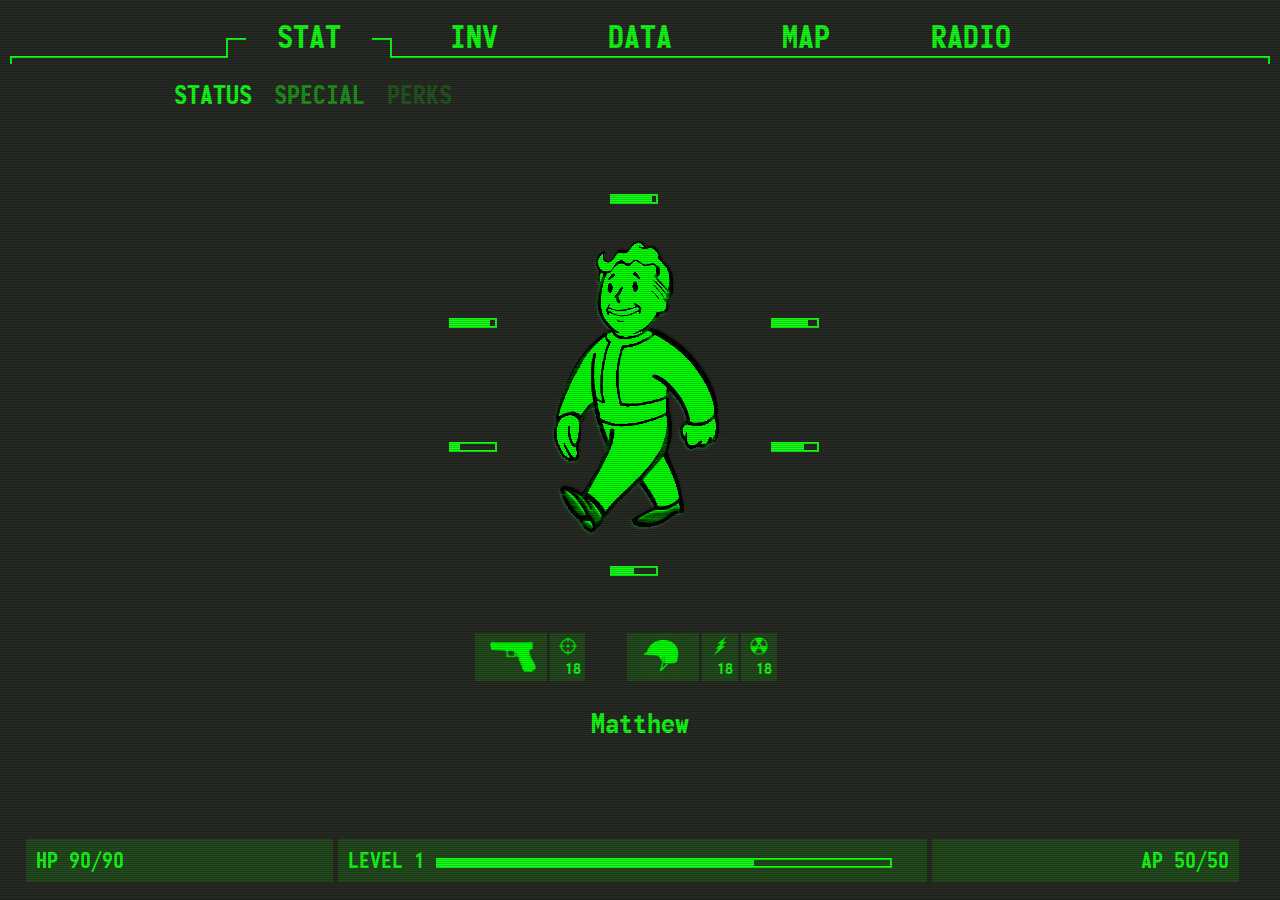
==== index.html @ c09e79b6 "Added pipboy website to github" ====
<!DOCTYPE html>
<html lang="en">

<head>
    <meta charset="UTF-8">
    <title>PipBoy</title>

    <meta name="viewport" content="width=device-width, initial-scale=1, shrink-to-fit=no" />

    <link rel="stylesheet" href="css/tether.min.css" />
    <link rel="stylesheet" href="css/bootstrap.min.css" />
    <link rel="stylesheet" href="css/pipboy.app.css" />
</head>

<body>
    <nav class="navbar navbar-expand-lg navbar-light">
        <div class="collapse navbar-collapse" id="mainNav">
            <ul class="navbar-nav">
                <li class="navbar-item active">
                    <a href="inv.html" class="nav-link">STAT</a>
                </li>
                <li class="navbar-item">
                    <a href="inv.html" class="nav-link">INV</a>
                </li>
                <li class="navbar-item">
                    <a href="#" class="nav-link">DATA</a>
                </li>
                <li class="navbar-item">
                    <a href="map.html" class="nav-link">MAP</a>
                </li>
                <li class="navbar-item">
                    <a href="#" class="nav-link">RADIO</a>
                </li>
            </ul>
        </div>
    </nav>
    <div class="container-fluid">
        <ul class="nav nav-tabs">
            <li class="nav-item">
                <a href="#status" class="nav-link active" data-toggle="tab" role="tab" aria-controls="status"
                    aria-selected="true">STATUS</a>
            </li>
            <li class="nav-item">
                <a href="#special" class="nav-link" data-toggle="tab" role="tab" aria-controls="special" aria-selected="false">SPECIAL</a>
            </li>
            <li class="nav-item">
                <a href="#perks" class="nav-link" data-toggle="tab" role="tab" aria-controls="perks" aria-selected="false">PERKS</a>
            </li>
        </ul>
    </div>
    <div class="container">
        <div class="row">
            <div class="col-12">

                <div class="tab-content">
                    <div class="tab-pane active" id="status" role="tabpanel">
                        <div class="center-image">
                            <img src="img/vb2.png" />
                        </div>

                        <div class="stat-bars">
                            <div class="row">
                                <div class="col-12">
                                    <div class="stat-bar">
                                        <div class="level-progress">
                                            <div class="level-progress-indicator w90"></div>
                                        </div>
                                    </div>
                                </div>
                            </div>
                            <div class="row">
                                <div class="col-3">
                                    <div class="stat-bar">
                                        <div class="level-progress">
                                            <div class="level-progress-indicator w90"></div>
                                        </div>
                                    </div>
                                </div>
                                <div class="col-6">

                                </div>
                                <div class="col-3">
                                    <div class="stat-bar">
                                        <div class="level-progress">
                                            <div class="level-progress-indicator w80"></div>
                                        </div>
                                    </div>
                                </div>
                            </div>
                            <div class="row">
                                <div class="col-3">
                                    <div class="stat-bar">
                                        <div class="level-progress">
                                            <div class="level-progress-indicator w20"></div>
                                        </div>
                                    </div>
                                </div>
                                <div class="col-6">

                                </div>
                                <div class="col-3">
                                    <div class="stat-bar">
                                        <div class="level-progress">
                                            <div class="level-progress-indicator w70"></div>
                                        </div>
                                    </div>
                                </div>
                            </div>
                            <div class="row">
                                <div class="col-12">
                                    <div class="stat-bar">
                                        <div class="level-progress">
                                            <div class="level-progress-indicator w50"></div>
                                        </div>
                                    </div>
                                </div>
                            </div>
                        </div>
                        <div class="row stat-numbers">
                            <div class="spacer-numbers"></div>
                            <div class="col-2">
                                <img src="img/gun.png" class="img-fluid" />
                            </div>
                            <div class="col-1">
                                <div class="icon">
                                    <img src="img/crosshair.png" class="sm-img" />
                                </div>
                                <div class="points">18</div>
                            </div>
                            <div class="col-1 transparent">

                            </div>
                            <div class="col-2">
                                <img src="img/helmet.png" class="img-fluid helmet-icon" />
                            </div>
                            <div class="col-1">
                                <div class="icon">
                                    <img src="img/lightning.png" class="sm-img" />
                                </div>
                                <div class="points">18</div>
                            </div>
                            <div class="col-1">
                                <div class="icon">
                                    <img src="img/radiation.png" class="sm-img" />
                                </div>
                                <div class="points">18</div>
                            </div>
                            <div class="col-2 transparent"></div>

                        </div>
                        <div class="row">
                            <div class="col-12 name-text">
                                Matthew
                            </div>
                        </div>
                    </div>
                    <div class="tab-pane" id="special" role="tabpanel">
                        SPECIAL
                    </div>
                    <div class="tab-pane" id="perks" role="tabpanel">
                        PERKS
                    </div>
                </div>
            </div>
        </div>
    </div>

    <navbar class="navbar navbar-expand-lg navbar-light navbar-light  pip-footer"">
        <div class=" collapse
        navbar-collapse" id="footerNav">
        <div class="col-3">
            HP 90/90
        </div>
        <div class="col-6">
            <span> LEVEL 1</span>
            <div class="level-progress">
                <div class="level-progress-indicator"></div>
            </div>
        </div>
        <div class="col-3 text-right">
            AP 50/50
        </div>
        </div>
    </navbar>

    <script src="https://code.jquery.com/jquery-3.3.1.min.js"></script>
    <script src="js/tether.min.js"></script>
    <script src="js/bootstrap.min.js"></script>
    <script src="js/pipboy.app.js"></script>
</body>

</html>
---- css/pipboy.app.css ----
@font-face{
    font-family: Pipboy;
    src: url('../fonts/monofonto.ttf')
}

 /* Width classes */
 .w10 {
    width:10% !important;
}
.w20 {
   width:20% !important;
}
.w30 {
   width:30% !important;
}
.w40 {
   width:40% !important;
}
.w50 {
   width:50% !important;
}
.w60 {
   width:60% !important;
}
.w70 {
   width:70% !important;
}
.w80 {
   width:80% !important;
}
.w90 {
   width:90% !important;
}

/* Body styles */
body{
    font-family: Pipboy, sans-serif;
    color: #14fe17 !important;
    background: #272B23 !important;
    overflow-x: hidden;
}

ul > li.nav-item > a.nav-link, ul > li.navbar-item.active > a.nav-link{
    color: #14fe17 !important;
    background: #272B23 !important;
    font-size: 32px;
    line-height: 22px;
    padding-bottom: 0px;
    
}

nav.navbar >div.navbar-collapse > ul.navbar-nav > li.navbar-item > a.nav-link{
    color: #14fe17 !important;
    background: #272B23 !important;
    margin: auto;
}
.container-fluid{
    margin-left: 10%;
}
.navbar.navbar-light{
    margin: 10px;
    border-bottom: 2px solid;
}
.center-image{
    position: absolute;
    margin-left: 110px;
}
.center-image img{
    position: relative;
    margin: auto;
    max-height: 300px;
    display: block;
    margin-top: 50px;
    filter: grayscale(1) sepia(100%) hue-rotate(55deg) saturate(17) brightness(1) contrast(2);

}

.pip-footer{
    position: fixed;
    border: none !important;
    bottom: 0px;
    left: 0px;
    margin: 10px;
    width: calc(100% - 20px);
    font-size: 22px;   
}
.pip-footer::before{
    display: none !important;
}
.pip-footer::after{
    display: none !important;
}
.navbar.pip-footer .col-3, .navbar.pip-footer .col-6{
    background: rgba(16 , 255, 0, .15);
    padding: 5px 10px;

}
.navbar.pip-footer .col-6{
    margin: 0px 5px;
    flex: 0 0 48%;
}
.navbar.navbar-light::before, .navbar.navbar-light::after{
    height: 7px;
    width: 2px;
    content: "";
    position: absolute;
    display: block;
    bottom: -8px;
    background: #14fe17;
}
.navbar.navbar-light::before{
    left: 0px;
}
.navbar.navbar-light::after{
    right: 0px;
} 

.navbar-nav{
    width: 100%;
}

.navbar-light ul.navbar-nav > li {
    display: block;
    position: relative;
    width: 100%;
}

.navbar-light .navbar-nav > li.navbar-item > .nav-link, 
.navbar-light .navbar-nav > li.navbar-item.active > .nav-link{
    text-align: center;
    font-size: 32px;
    line-height: 22px;
    padding-bottom: 0px;
    z-index: 50;
    position: relative; 
}
.tab-content{
    margin-top: 5%;
}
.nav.nav-tabs{
    margin: 20px !important;
    border-bottom: none;
}
.nav.nav-tabs > .nav-item > .nav-link{
    font-size: 26px;
    padding: 5px 10px;
}
.nav.nav-tabs > .nav-item > .nav-link:hover{
    border: 1px solid transparent;
}
.nav.nav-tabs > .nav-item > .nav-link.active{
    border: 1px solid transparent;
}
.navbar.navbar-light .navbar-nav{
    margin: 0px 200px;
}
.navbar.navbar-light .navbar-nav > li {
    padding: 0px 20px;
}
.nav.nav-tabs > li:nth-child(2) > a{
    opacity: .5;
}
.nav.nav-tabs > li:nth-child(3) > a{
    opacity: .2;
}
/* Scanline effect */
body::after{
    height: 100%;
    width: 100%;
    content: "";
    position: absolute;
    top: 0px;
    left: 0px;
    background: repeating-linear-gradient(0deg, rgba(0,0,0,.5), rgba(0,0,0.4) 1px, transparent 1px, transparent 2px);
    opacity: .25;
    z-index: 100000;
     pointer-events: none;
} 

/*Pipboy navbar stle */
.navbar-item.active::before{
    content: "";
    position: absolute;
    width: 100%;
    height: 20px;
    top: 20px;
    left: 0px;
    background: #272b23;
    border-left: 2px solid;
    border-right: 2px solid;
    border-top: 2px solid;
}
 /* Level progress bar */
 .level-progress{
    display: inline-block;
    width: 80%;
    height: 10px;
    border: 2px solid;
 }
 .level-progress-indicator{
    width: 70%;
    height: 6px;
    background: #14fe17;
 }

 /* Stat bar */
 .stat-bar{
    width: 60px;
    margin: auto;
 }
 #status {
    max-width: 400px;
    margin: auto;
 }
 .stat-bars > .row  {
     margin-bottom: 100px;
 }
 
 /* Stat numbers */
.stat-numbers{
    margin-top: -50px;
}
 .stat-numbers .col-1, .stat-numbers .col-2{
    background: rgba(16 , 255, 0, .15);
    margin-right: 3px;
 }
 .stat-numbers .col-1.transparent, .stat-numbers .col-2.transparent{
    background: transparent;
 }
 .stat-numbers img{
    filter: grayscale(1) brightness(200) contrast(0) sepia(100%) hue-rotate(55deg) saturate(20);
 }
 .stat-numbers img.sm-img {
    width: 20px;
    margin-left: -7px;
 }
 .stat-numbers .img-fluid{
     max-width: 110%;
 }
 .stat-numbers .helmet-icon{
    margin-left: -10%;
 }
 .spacer-numbers{
    width: 50px;
 }
 /* Name text */
 .name-text{
    margin-top: 5%;
    text-align: center;
    font-size: 28px;
 }
 /* Inventory style */
 .inv-marg{
    margin-left: 25%;
 }
 #status.tab-pane.full{
     width: 100%;
     max-width: 100%;
 }
 .item-list{
    float: left;
    padding: 0px;
    list-style: none;
    margin: 0px;
 }
.item-list li a{
    display: block;
    width: 300px;
    padding: 5px 10px;
    border-radius: 2px;
    color: #14fe17;
    padding-left: 25px;
    text-decoration: none !important;
}
.item-list a.active::before{
    content: "";
    display: block;
    position: absolute;
    height: 10px;
    width: 10px;
    left: 25px;
    background: #14fe17;
    margin-top: 6px;
    
}
.item-list a.active:hover::before{
    background: #272B23;
}
.item-list li a:hover{
    text-decoration: none;
    background:#14fe17;
    color: #272B23;
}
.tab-pane.full{
    height: calc(100vh - 250px);
}
.item-stats{
    position: absolute;
    right: 0px;
    bottom: 250px;
    width: 250px;
}
.item-stats .row .col-12{
    background: rgba(16 , 255, 0, .15);
    margin-bottom: 2px;
}
.inv-wep-img{
    max-width: 100%;
    filter: grayscale(1) sepia(100%) hue-rotate(55deg) saturate(20) brightness(1)contrast(1);
}
.coin-icon{
    filter: grayscale(1) sepia(100%) hue-rotate(55deg) saturate(20) brightness(1)contrast(1);
    max-width: 100%;
    height: 25px;
    margin: 0px;
    bottom: 3px;
    position: relative;
}
.pip-footer-2{
    position: fixed;
    border: none !important;
    bottom: 0px;
    left: 0px;
    margin: 10px;
    width: calc(100% - 20px);
    font-size: 22px;   
}
.pip-footer-2::before{
    display: none !important;
}
.pip-footer-2::after{
    display: none !important;
}
.navbar.pip-footer-2 .col-3, .navbar.pip-footer-2 .col-6{
    background: rgba(16 , 255, 0, .15);
    padding: 5px 10px;
    margin-left: 5px;

}
.navbar.pip-footer-2 .col-6{
    margin: 0px 5px;
    flex: 0 0 48%;
    height: 43px;
}
.navbar.pip-footer-2 .col-4{
    padding: 0px;
}
.weight-icon{
    max-width: 100%;
    height: 25px;
    margin: 0px;
    bottom: 3px;
    position: relative;
    filter: grayscale(1) brightness(200) contrast(0) sepia(100%) hue-rotate(55deg) saturate(20);
}
/* Map style */
#map {
     filter: grayscale(1) sepia(100%) saturate(17) hue-rotate(55deg) brightness(0.95) contrast(6);
    height: 850px;  
    width: 100%;  
    margin: 20px auto;
}
.col-6 .float-right{
    height: 100%;
    background: #14fe17;
    color: #000;
    text-align: center;
}
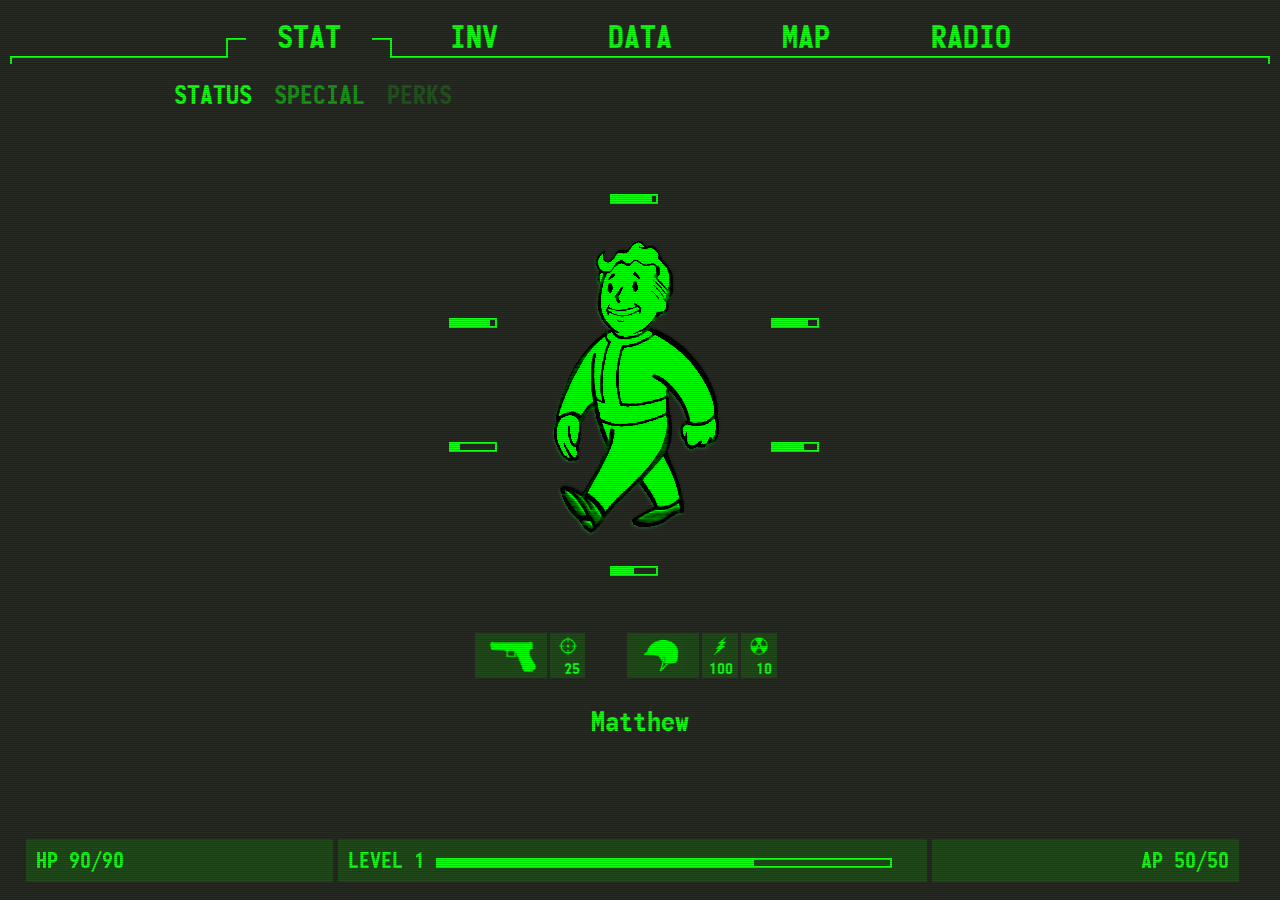
==== commit adf8d35c: "Points aligment" ====
--- a/index.html
+++ b/index.html
@@ -125,7 +125,7 @@
                                 <div class="icon">
                                     <img src="img/crosshair.png" class="sm-img" />
                                 </div>
-                                <div class="points">18</div>
+                                <div class="points">25</div>
                             </div>
                             <div class="col-1 transparent">
 
@@ -137,13 +137,13 @@
                                 <div class="icon">
                                     <img src="img/lightning.png" class="sm-img" />
                                 </div>
-                                <div class="points">18</div>
+                                <div class="points">100</div>
                             </div>
                             <div class="col-1">
                                 <div class="icon">
                                     <img src="img/radiation.png" class="sm-img" />
                                 </div>
-                                <div class="points">18</div>
+                                <div class="points">10</div>
                             </div>
                             <div class="col-2 transparent"></div>
 
--- a/css/pipboy.app.css
+++ b/css/pipboy.app.css
@@ -163,6 +163,10 @@
 .nav.nav-tabs > li:nth-child(3) > a{
     opacity: .2;
 }
+.points{
+    position: absolute;
+    right: 5px;
+}
 /* Scanline effect */
 body::after{
     height: 100%;
@@ -232,7 +236,7 @@
  }
  .stat-numbers img.sm-img {
     width: 20px;
-    margin-left: -7px;
+    margin-left: -7px !important;
  }
  .stat-numbers .img-fluid{
      max-width: 110%;
